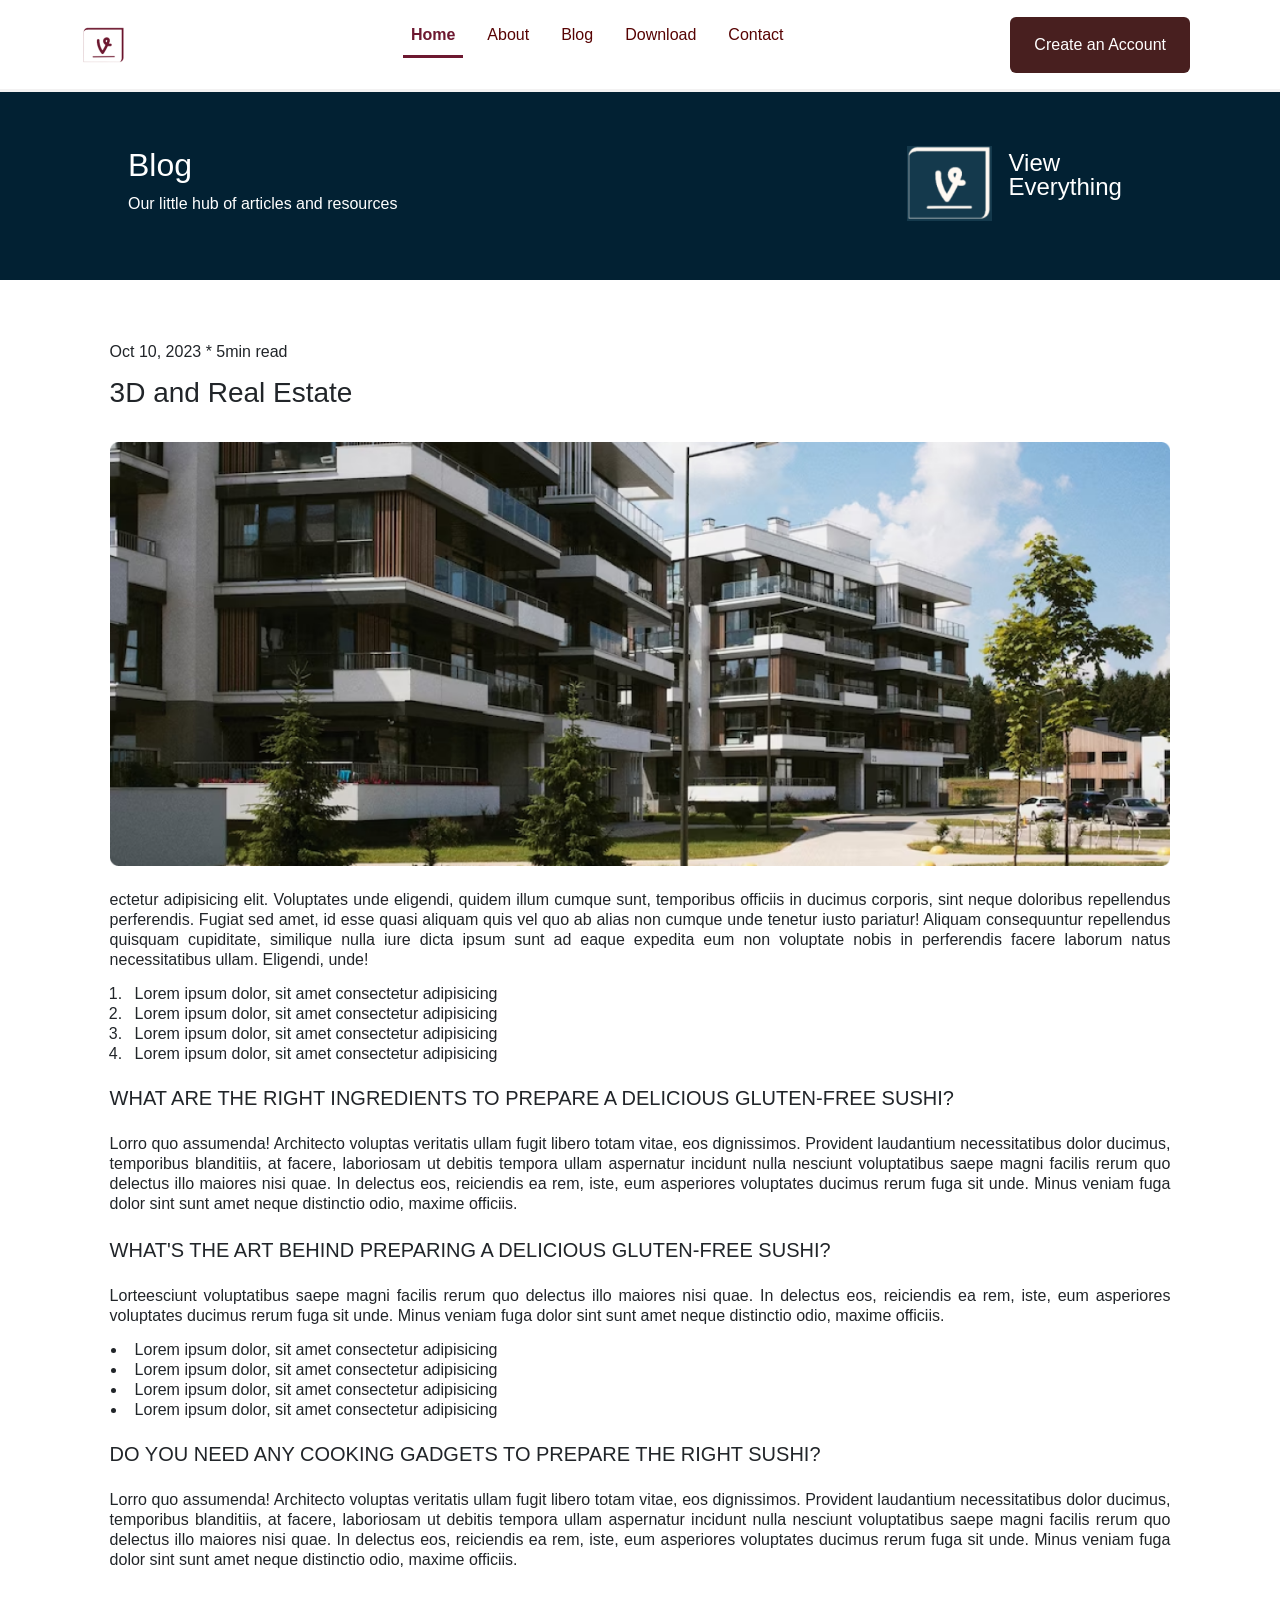
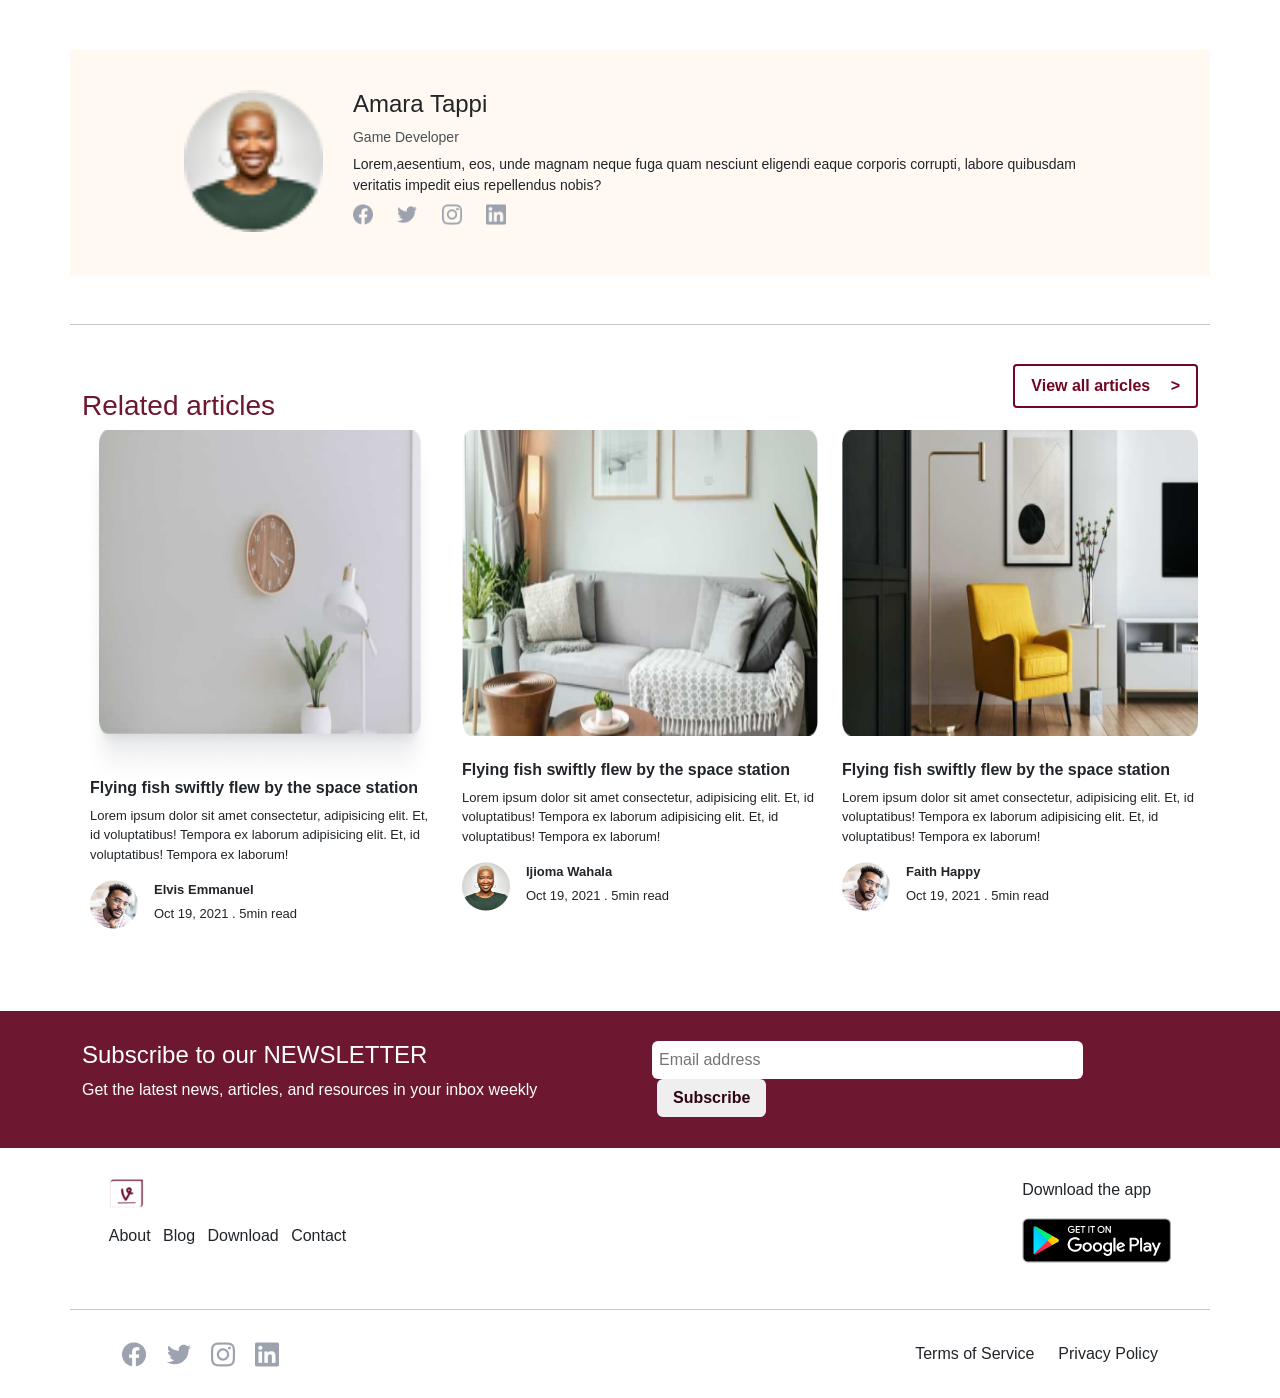
==== 3dEstate.html @ c2965a09 "first commit" ====
<!DOCTYPE html>
<html lang="en">
<head>
    <meta charset="UTF-8">
    <meta name="viewport" content="width=device-width, initial-scale=1.0">
    <link rel="stylesheet" href="bootstrap-5.3.2-dist/css/bootstrap.css">
    <link rel="stylesheet" href="style.css">
    <title>First Level Project</title>
</head>
<body class="blogBackground">

<!-- HEADER NAVBAR -->
<header class="">
        <nav class="header navbar navbar-expand-md fixed-top  text-dark ">
          <div class=" container ">
              <a class="navbar-brand"  href="index.html"  class="brandLogo"><img src="img/image 17logo.png" alt="" width="50%"></a>
              <button class="navbar-toggler" type="button" data-bs-toggle="collapse" data-bs-target="#navbarCollapse" aria-controls="navbarCollapse" aria-expanded="false" aria-label="Toggle navigation">
                <span class="navbar-toggler-icon"></span>
              </button>
              <div class="collapse navbar-collapse  mobileNav" id="navbarCollapse">
                <ul class="navbar-nav gap-3 mx-auto mb-3">
                  <li class="nav-item">
                    <a class="nav-link link active" style="color:  #6D1830;"  aria-current="page" href="index.html">Home</a>
                  </li>
                  <li class="nav-item">
                    <a class="nav-link  link" href="about.html">About</a>
                  </li>
                  <li class="nav-item">
                    <a class="nav-link  link" href="blog.html">Blog</a>
                  </li>
                  <li class="nav-item">
                    <a class="nav-link  link" href="download.html">Download</a>
                  </li>
                  <li class="nav-item">
                    <a class="nav-link  link" href="contact.html">Contact</a>
                  </li>
              
                  </ul>
                <a class="headerBtn2 py-3 px-4  rounded border-0 me-2 text-decoration-none"
                 href="createAccount.html" style="color: #ffffff;background-color: rgb(72, 31, 31);">Create an Account</a>

                <!-- <a class="headerBtn py-3 px-4  rounded border-0 text-decoration-none" href="download.html">Download now</a> -->
            </div>
                </div>
          </nav>
</header>



<!-- BLOG-->
<section class=" aboutViewSection mb-5 ">
    <div class="containerMe pt-5">
      <div class="row py-5">
         <div class="aboutViewTxtCol col-sm-12 col-md-6 col-lg-6">
          <div class="aboutViewTxt">
            <h2>Blog</h2>
            <p>Our little hub of articles and resources</p>
          </div>
         </div>
         <div class="aboutViewLogoCol col-sm-12 col-md-6 col-lg-6 mt">
          <div class="aboutViewLogo  align-items-center heroLogoImg" >
            <img src="img/image 37.png" alt="" width="35%">
            <p class="ms-3 fs-4 lh-1">View <br> Everything</p>
          </div>
         </div>
      </div>
    </div>
</section>

<!-- FEATURED ARTICLE -->
<section class=" p-3 mb-5">
 <div class="DEstatecontainer">
    <div class=" lh-1">
      <div class="imgCaption">
        <p>Oct 10, 2023 * 5min read</p>
        <h3>3D and Real Estate</h3>
      </div>
        <img src="img/Blog-Card.png" alt="" class="img-fluid my-4 blogCardPix">

        <div class="captionTxt">
            <p class="" style="line-height:20px;"> ectetur adipisicing elit. Voluptates unde eligendi, quidem illum cumque sunt, temporibus officiis in ducimus corporis, sint neque doloribus repellendus perferendis. Fugiat sed amet, id esse quasi aliquam quis vel quo ab alias non cumque unde tenetur iusto pariatur! Aliquam consequuntur repellendus quisquam cupiditate, similique nulla iure dicta ipsum sunt ad eaque expedita eum non voluptate nobis in perferendis facere laborum natus necessitatibus ullam. Eligendi, unde!</p>
              
              <ul class="list">
                  <li class="ps-2 mb-1"> Lorem ipsum dolor, sit amet consectetur adipisicing</li>
                  <li class="ps-2 mb-1"> Lorem ipsum dolor, sit amet consectetur adipisicing</li>
                  <li class="ps-2 mb-1"> Lorem ipsum dolor, sit amet consectetur adipisicing</li>
                  <li class="ps-2 mb-1"> Lorem ipsum dolor, sit amet consectetur adipisicing</li>
              </ul>

              <h5 class="mt-4 mb-4">WHAT ARE THE RIGHT INGREDIENTS TO PREPARE A DELICIOUS GLUTEN-FREE SUSHI?</h5 >
                <p style="line-height:20px;">Lorro quo  assumenda! Architecto voluptas veritatis ullam fugit libero totam vitae, eos dignissimos. Provident laudantium necessitatibus dolor ducimus, temporibus blanditiis, at facere, laboriosam ut debitis tempora ullam aspernatur incidunt nulla nesciunt voluptatibus saepe magni facilis rerum quo delectus illo maiores nisi quae. In delectus eos, reiciendis ea rem, iste, eum asperiores voluptates ducimus rerum fuga sit unde. Minus veniam fuga dolor sint sunt amet neque distinctio odio, maxime officiis.</p>
                
              <h5 class="mt-4 mb-4">WHAT'S THE ART BEHIND PREPARING A DELICIOUS GLUTEN-FREE SUSHI?</h5 >
                <p style="line-height:20px;">Lorteesciunt voluptatibus saepe magni facilis rerum quo delectus illo maiores nisi quae. In delectus eos, reiciendis ea rem, iste, eum asperiores voluptates ducimus rerum fuga sit unde. Minus veniam fuga dolor sint sunt amet neque distinctio odio, maxime officiis.</p>
                <ul class="list">
                  <li class="ps-2 mb-1"  style="list-style:disc;"> Lorem ipsum dolor, sit amet consectetur adipisicing</li>
                  <li class="ps-2 mb-1"  style="list-style:disc;"> Lorem ipsum dolor, sit amet consectetur adipisicing</li>
                  <li class="ps-2 mb-1"  style="list-style:disc;"> Lorem ipsum dolor, sit amet consectetur adipisicing</li>
                  <li class="ps-2 mb-1"  style="list-style:disc;"> Lorem ipsum dolor, sit amet consectetur adipisicing</li>
              </ul>
              <h5 class="mt-4 mb-4">DO YOU NEED ANY COOKING GADGETS TO PREPARE THE RIGHT SUSHI?</h5 >
                  <p style="line-height:20px;">Lorro quo  assumenda! Architecto voluptas veritatis ullam fugit libero totam vitae, eos dignissimos. Provident laudantium necessitatibus dolor ducimus, temporibus blanditiis, at facere, laboriosam ut debitis tempora ullam aspernatur incidunt nulla nesciunt voluptatibus saepe magni facilis rerum quo delectus illo maiores nisi quae. In delectus eos, reiciendis ea rem, iste, eum asperiores voluptates ducimus rerum fuga sit unde. Minus veniam fuga dolor sint sunt amet neque distinctio odio, maxime officiis.</p>
        </div>
    </div>
 </div>
</section>

<section class="amaraProfile container mb-5">
<div  class="amaraGroup">
  
    <img src="img/Ellipse 1 (1).png" alt="" width="20%" height="30%">
 
  <div class="amaraTxt">
    <h4>Amara Tappi</h4>
    <p class="text-dark-emphasis">Game Developer</p>
    <p style="margin-top: -10px;">Lorem,aesentium, eos, unde magnam neque fuga quam nesciunt eligendi eaque corporis corrupti, labore quibusdam veritatis impedit eius repellendus nobis?</p>
    <div class="icons">
      <img src="img/facebook.png" alt="" style="width: 20px;">
      <img src="img/twitter.png" alt="" style="width: 20px;">
      <img src="img/instagram.png" alt="" style="width: 20px;">
      <img src="img/linkedin.png" alt="" style="width: 20px;">
    </div>
  </div>
</div>
</section>

<hr class="container " >


<!-- LATEST ARTICLES -->
<section class="articleShowscase">
    <div class="container">
      <div class="articleShowscaseHeaderAndBtn">
        <div><h3 class="mt-5 " style="color: #6D1830;">Related articles</h3></div>
        <div><button class="py-2 px-3 articleBtn rounded-1"> View all articles <span class="ms-3">></span></button></div>
      </div>
       
        
        <div class="row row1 mb-5">

             <!-- FIRST COLUMN -->
            <div class="col-sm-12 col-md-4 col-lg-4 mb-4 ">
             <div class="">
                <img src="img/Image.png" alt="" width="100%" style="height:40vh;" >
                <div class="firstColTxt showcaseCol ps-2" style="margin-top: -12px;">
                <h6 class="fw-bold">Flying fish swiftly flew by the space station</h6>
                <p > Lorem ipsum dolor sit amet consectetur, adipisicing elit. Et, id voluptatibus! Tempora ex laborum adipisicing elit. Et, id voluptatibus! Tempora ex laborum!</p>
                
                 <!-- CAPTION -->
                 <div class="d-flex mt-3">
                    <div class="me-3 ">
                      <img src="img/Ellipse 1.png" alt="" class="img-fluid"> 
                    </div>
                  <div class="" > 
                    <p class="fw-bold">Elvis Emmanuel</p>
                    <p  style="margin-top: -12px;">Oct 19, 2021 . 5min read </p>
                  </div>
                </div>
            </div>
             </div>      
            </div>

            <!-- SECOND COLUMN -->
              <div class="col-sm-12 col-md-4 col-lg-4 mb-4 ">
                <div class="">
                    <img src="img/unsplash_OtXADkUh3-I.png" alt="" width="100%" style="height: 34vh;">
                
                    <div class="firstColTxt showcaseCol mt-4">
                    <h6 class="fw-bold">Flying fish swiftly flew by the space station</h6>
                    <p > Lorem ipsum dolor sit amet consectetur, adipisicing elit. Et, id voluptatibus! Tempora ex laborum adipisicing elit. Et, id voluptatibus! Tempora ex laborum!</p>
                    
                     <!-- CAPTION -->
                     <div class="d-flex mt-3">
                        <div class="me-3">
                          <img src="img/Ellipse 1 (1).png" alt="" class="img-fluid"> 
                        </div>
                      <div> 
                        <p class="fw-bold">Ijioma Wahala</p>
                        <p  style="margin-top: -12px;">Oct 19, 2021 . 5min read </p>
                      </div>
                    </div>
                </div>
               
            </div>      
            </div>

             <!-- THIRD COLUMN -->
             <div class="col-sm-12 col-md-4 col-lg-4 mb-4 ">
                <img src="img/unsplash__HqHX3LBN18.png" alt="" width="100%" style="height: 34vh;">
                
                <div class="firstColTxt showcaseCol  mt-4">
                <h6 class="fw-bold">Flying fish swiftly flew by the space station</h6>
                <p > Lorem ipsum dolor sit amet consectetur, adipisicing elit. Et, id voluptatibus! Tempora ex laborum adipisicing elit. Et, id voluptatibus! Tempora ex laborum!</p>
                
                 <!-- CAPTION -->
                 <div class="d-flex mt-3">
                    <div class="me-3">
                      <img src="img/Ellipse 1.png" alt="" class="img-fluid"> 
                    </div>
                  <div> 
                    <p class="fw-bold">Faith Happy</p>
                    <p  style="margin-top: -12px;">Oct 19, 2021 . 5min read </p>
                  </div>
                </div>
            </div>      
            </div>

        </div>        
    </div>
</section>

<!-- NEWSLETTER -->
<section class="newsLetter">
    <div class="container">
      <div class="row justify-content-between align-items-center newsLetterRow">
        <div class=" col-sm-12 col-md-6 col-lg-6">
          <h4>Subscribe to our NEWSLETTER</h4>
          <p>Get the latest news, articles, and resources in your
            inbox weekly
          </p>
        </div>
    
        <div class=" col-sm-12 col-md-6 col-lg-6 aliit">
           <div class="inputForm ">
            <input type="text" name="" placeholder="Email address" id="" class="rounded border-0 ">
            <button class="newsLetterBtn px-3 rounded border-0">Subscribe</button>
           </div>
      </div>
      </div>
  
    </div>
  </section>
  <!-- LINKS AND GOOGLE APP -->
  <div class="linksAndGoogleApp">
      <div class="linkGroup">
        <img src="img/image 17logo.png" alt="" width="15%">
        <div class=" mt-3">
          <a href="about.html" class="text-decoration-none text-dark">About</a>
          <a href="blog.html" class="mx-2 text-decoration-none text-dark">Blog</a>
          <a href="download.html"class="text-decoration-none text-dark">Download</a>
          <a href="contact.html" class="ms-2 text-decoration-none text-dark">Contact</a>
        </div>
      </div>
  
      <div class="linksGroupGoogleApp">
          <p>Download the app</p>
          <img src="img/Frame 10.png" alt="">
      </div>
  
  </div>
  
  <hr class="container">
  
  <!-- FOOTER SECTION -->
  <footer class="p-3 ">
     <div class="footer footerGroup">
      <div class="footerImg">
        <img src="img/facebook.png" alt="">
        <img src="img/twitter.png" alt="" class="mx-3">
        <img src="img/instagram.png" alt="">
        <img src="img/linkedin.png" alt="" class="ms-3">
       </div>
  
     
        <div class="footerTxt d-flex gap-4 ">
          <p>Terms of Service</p>
          <p>Privacy Policy</p>
        </div>
      </div>
  </footer>
  <script src="bootstrap-5.3.2-dist/js/bootstrap.bundle.js"></script>
  </body>
  </html>
---- style.css ----
/* BODY */
body{
  margin: 0;
  padding: 0;
  background: #FFF9F2;
  min-height: 100vh;
  overflow-x: hidden;
  font-family: 'Segoe UI', Tahoma, Geneva, Verdana, sans-serif;
}


/* HEADER */
.header{
   background: rgb(255, 255, 255);
   border-bottom: 3px solid rgb(243, 242, 242);      
   
   
}
.navbar{
    padding: 15px 20px;
}
.link{
    color: rgb(87, 3, 3);
    font-weight: 400;
    transition: .2s ease;

}
.mobileNav .nav-link:hover{
    color: #6D1830;
   border-bottom: 3px solid  #6D1830;
 
   
}
.navbar .active{
    font-weight: bold;
    border-bottom: 3px solid  #6D1830;
    width:100%; 
    color: #6D1830;
}
.headerBtn{
    background: #6D1830;
    color: white;
    font-size: 12px;
    transition: .5s ease;
}
.headerBtn:hover{
    background: #300511;
}


/* HERO SECTION */
.hero{
    margin-top: 150px;
    
}
.heroTxt{
    margin-top: 60px;
    transition: 3s ease;
}
.herobtn{
    display: flex;
}
.heroDownloadBtn{
    background: #6D1830;
    color: white;
    font-size: 13px;
    padding: 15px 20px;
    transition: .5s ease;
}
.heroDownloadBtn:hover{
    background: #29020d;
}
.partnersLogo{
    background: #FFFFFF;
}
.partnersLogo img{
    border-bottom: 1px solid rgb(236, 236, 236);
}


/* EXPERIENCE THE POWER OF 3D */
.phonepixTxt{
    margin-top: 100px;
    transition: 3s ease;
    
}
.phonepixTxtP p{
    font-size: 12px;
}

/* INTRODUCTION TO NERF */
.introToNerf{
    margin-top: 200px;
    background: rgb(2, 33, 51);
    height:300px;
    padding: 35px 20px 20px 20px;
    transition: 2s ease;
}

.introToNerf img{
    margin-top: -170px;
}
.extendedPhone{
    width: 80%;
    margin: 0 auto;
}
.introToNerfBtn,.redefineSpacefBtn{
    background: #fff;
    transition: .5s ease;
}
.introToNerfBtn:hover{
    background: #d4bbc6;
    cursor: pointer;
}
.crossPhoneMobile{
    display: none;
}

/* HORIZONTAL RULE  */
.horizontalRule{
    margin-top: 180px;
}

/* BEST FEATURE */
.bestFeature .list{
    margin-top: 30px;
}
.bestFeature .list p{
    margin-top: -10px;
}
.bestFeatureContain{
    padding-right: 20px;
    padding-bottom: 10px;
    border-radius: 10px;
    border-top: 3px solid #6D1830;
    border-right: 3px solid #6D1830;
}

/* INTERACTIVE AND  SEAMLESS INTEGRATION */
.interSeamless{
    width: 93%;
    margin: 0 auto;
}
.interactive,.seamlessIntegration,.topNotch{
    background: white;
    border-radius: 10px;
    border-top: 3px solid #6D1830;
    border-right: 3px solid #6D1830;
}

/* TOP NOTCH SECTION */
.topNotchTxt{
    margin-top:  30px;
}

/* REDEFINE */
.redefine{
    background:#143548 ;
    color: white;  
}
.redefine button:hover{
    background: #d4bbc6;
    cursor: pointer;
}
.redefineTxt{
    padding: 20px;
    margin-top: 120px;
    margin-right: 100px;
}

/* EASY AND SIMPLE */
.easyAndSimple{
    margin-top:100px;
}

/* NEWSLETTER SECTION */
.newsLetter{
    background:#6D1830;
    color: white;
    padding: 30px;
}

.inputForm  input{
    width:79%;
    padding: 7px;
    outline: none;
}
.inputForm button{
    padding: 7px;
    color: #300511;
    font-weight: bold;
    margin-left: 5px;
}
.linksAndGoogleApp{
    padding: 30px 0;
    width: 83%;
    margin: 0 auto;
    display: flex;
    justify-content: space-between;
}

/* FOOTER SECTION */
.footer{
    width: 83%;
    margin: 0 auto;
    display: flex;
    justify-content: space-between;
    bottom: 0;
}



/* CREATE ACCOUNT PAGE */
body.account-page {
    background: linear-gradient(135deg, #fff9f2 0%, #f8e8db 100%);
    min-height: 100vh;
    display: flex;
    align-items: center;
    justify-content: center;
    padding: 40px 20px;
    overflow-x: hidden;
    position: relative;
}

.account-shell {
    width: 100%;
    max-width: 1100px;
    padding: 0 12px;
}

.account-card {
    background: rgba(255, 255, 255, 0.98);
    border-radius: 30px;
    box-shadow: 0 28px 90px rgba(109, 24, 48, 0.18);
    overflow: hidden;
    display: grid;
    grid-template-columns: 1.05fr 0.95fr;
    position: relative;
    animation: floatIn 0.9s ease backwards;
}

.account-card::before {
    content: "";
    position: absolute;
    inset: 0;
    background: radial-gradient(circle at top left, rgba(255, 255, 255, 0.42), transparent 28%),
                radial-gradient(circle at bottom right, rgba(255, 229, 211, 0.5), transparent 24%);
    pointer-events: none;
}

.account-shape {
    position: absolute;
    border-radius: 50%;
    filter: blur(30px);
    opacity: 0.68;
    pointer-events: none;
}

.account-shape--top {
    width: 180px;
    height: 180px;
    top: -50px;
    right: -60px;
    background: rgba(255, 181, 144, 0.32);
    animation: driftRight 12s ease-in-out infinite;
}

.account-shape--bottom {
    width: 220px;
    height: 220px;
    bottom: -70px;
    left: -70px;
    background: rgba(109, 24, 48, 0.18);
    animation: driftLeft 14s ease-in-out infinite;
}

.account-intro {
    background: linear-gradient(135deg, #6D1830 0%, #9a2d48 100%);
    color: #ffffff;
    padding: 48px;
    display: flex;
    flex-direction: column;
    justify-content: center;
}

.eyebrow {
    display: inline-block;
    width: fit-content;
    background: rgba(255,255,255,0.16);
    padding: 7px 12px;
    border-radius: 999px;
    font-size: 12px;
    letter-spacing: 0.12em;
    text-transform: uppercase;
    margin-bottom: 16px;
}

.account-intro h1 {
    font-size: clamp(1.8rem, 2.3vw, 2.6rem);
    font-weight: 700;
    line-height: 1.2;
    margin-bottom: 16px;
}

.account-intro p {
    font-size: 1rem;
    line-height: 1.7;
    color: rgba(255,255,255,0.9);
}

.account-benefits {
    margin-top: 22px;
    display: grid;
    gap: 10px;
}

.benefit-item {
    background: rgba(255,255,255,0.14);
    padding: 10px 14px;
    border-radius: 10px;
    font-size: 0.95rem;
}

.account-form-panel {
    padding: 42px;
    background: #fff;
    position: relative;
    z-index: 1;
    animation: slideInRight 0.9s ease backwards;
}

.social-buttons {
    display: grid;
    gap: 12px;
}

.social-btn {
    border: 1px solid #e8d8dc;
    background: #fff;
    color: #3f2530;
    border-radius: 999px;
    padding: 12px 16px;
    font-weight: 600;
    transition: 0.3s ease;
    display: flex;
    align-items: center;
    justify-content: center;
    gap: 10px;
}

.social-icon {
    display: inline-flex;
    align-items: center;
    justify-content: center;
    width: 24px;
    height: 24px;
    border-radius: 50%;
    background: #f5ecef;
    font-size: 0.9rem;
    font-weight: 700;
}

.social-btn:hover {
    transform: translateY(-2px);
    box-shadow: 0 8px 18px rgba(109, 24, 48, 0.12);
}

.google-btn:hover {
    border-color: #db4437;
    color: #db4437;
}

.github-btn:hover {
    border-color: #333333;
    color: #333333;
}

.divider {
    display: flex;
    align-items: center;
    margin: 20px 0 14px;
    color: #8b6f78;
    font-size: 0.9rem;
}

.divider::before,
.divider::after {
    content: "";
    flex: 1;
    border-bottom: 1px solid #efe2e6;
}

.divider::before {
    margin-right: 12px;
}

.divider::after {
    margin-left: 12px;
}

.signup-form .form-label {
    font-weight: 600;
    color: #4f2c37;
}

.signup-form .form-control {
    border: 1px solid #ead8de;
    border-radius: 12px;
    padding: 10px 12px;
}

.signup-form .form-control:focus {
    border-color: #6D1830;
    box-shadow: 0 0 0 0.2rem rgba(109, 24, 48, 0.12);
}

.account-submit-btn {
    background: #6D1830;
    color: #fff;
    border-radius: 999px;
    padding: 12px 16px;
    width: 100%;
    font-weight: 600;
    transition: 0.3s ease;
}

.account-submit-btn:hover {
    background: #4e101f;
    color: #fff;
}

.signin-link {
    text-align: center;
    color: #7b5f67;
}

.signin-link a {
    color: #6D1830;
    font-weight: 700;
    text-decoration: none;
}

.account-intro {
    animation: slideInLeft 0.9s ease backwards;
}

.benefit-item {
    background: rgba(255,255,255,0.14);
    padding: 10px 14px;
    border-radius: 10px;
    font-size: 0.95rem;
    animation: pulseGlow 6s ease-in-out infinite;
}

.social-btn {
    transition: transform 0.25s ease, box-shadow 0.25s ease, border-color 0.25s ease, color 0.25s ease;
}

.social-btn:hover {
    transform: translateY(-2px) scale(1.01);
}

.account-submit-btn {
    background: linear-gradient(135deg, #6D1830 0%, #8B2D46 100%);
    box-shadow: 0 14px 30px rgba(109, 24, 48, 0.18);
}

.account-submit-btn:hover {
    transform: translateY(-1px);
}

@media (max-width: 991px) {
    .account-card {
        grid-template-columns: 1fr;
    }

    .account-intro,
    .account-form-panel {
        padding: 36px 28px;
    }

    .account-intro {
        border-bottom-left-radius: 0;
        border-bottom-right-radius: 0;
    }

    .account-form-panel {
        border-top-left-radius: 0;
        border-top-right-radius: 0;
    }

    .account-shape--top {
        width: 140px;
        height: 140px;
        top: -40px;
        right: -30px;
    }

    .account-shape--bottom {
        width: 180px;
        height: 180px;
        bottom: -40px;
        left: -40px;
    }
}

@media (max-width: 767px) {
    .account-shell {
        padding: 0 10px;
    }

    .account-card {
        border-radius: 28px;
    }

    .account-intro {
        padding: 30px 22px 24px;
        text-align: center;
    }

    .account-intro h1 {
        font-size: 2rem;
    }

    .account-intro p,
    .benefit-item {
        font-size: 0.95rem;
    }

    .account-benefits {
        gap: 8px;
    }

    .social-buttons {
        gap: 14px;
    }

    .social-btn {
        padding: 14px 16px;
        font-size: 0.95rem;
    }

    .divider {
        font-size: 0.85rem;
    }

    .signup-form .form-control {
        font-size: 0.95rem;
    }

    .account-submit-btn {
        padding: 14px 18px;
        font-size: 1rem;
    }

    .signin-link {
        font-size: 0.95rem;
    }

    .form-check-label {
        font-size: 0.95rem;
    }
}

@keyframes floatIn {
    from { opacity: 0; transform: translateY(30px) scale(0.98); }
    to { opacity: 1; transform: translateY(0) scale(1); }
}

@keyframes slideInLeft {
    from { opacity: 0; transform: translateX(-30px); }
    to { opacity: 1; transform: translateX(0); }
}

@keyframes slideInRight {
    from { opacity: 0; transform: translateX(30px); }
    to { opacity: 1; transform: translateX(0); }
}

@keyframes pulseGlow {
    0%, 100% { box-shadow: inset 0 0 0 0 rgba(255,255,255,0); }
    50% { box-shadow: inset 0 0 15px rgba(255,255,255,0.16); }
}

@keyframes driftRight {
    0%, 100% { transform: translateX(0) translateY(0); }
    50% { transform: translateX(26px) translateY(14px); }
}

@keyframes driftLeft {
    0%, 100% { transform: translateX(0) translateY(0); }
    50% { transform: translateX(-24px) translateY(-18px); }
}

/*MEDIA QUERY  */

/* ///////////  MEDIA QUERY FOR HOME PAGE   //////////////// */
@media (min-width:979px){
    .bestFeatureTxt{
        width: 60%;
    }
    .bestFeature .img-thumbnail {
        width: 50% ;
    }
    .topNotchTxt{
        margin-top: 100px;
    }
    .topNotchTxt p{
        width: 60%;
    }
    
}

@media (max-width:979px){
    .hero{
        margin-top: 100px;
    }
    .heroTxt{
        margin-top: -10px;
    }
    .heroImg{
        margin-top: 30px;
    }
    .phonepixTxt{
        margin-top: 0px;
    }
    .bestFeature .img-thumbnail {
        width: 50% ;
    }
    .redefineTxt{
        padding: 20px;
        margin-top: 80px;
        margin-right: 100px;
    }
    .inputForm button{
        margin-top:10px;
    }
   }

@media(max-width:990px){
    
    .introToNerf img{
        margin-top: -85px;
    }
    .extendedPhoneTxt{
        margin-top: -40px;
    }
}

@media(max-width:767px){

    .header{
        background: rgb(255, 255, 255);
        border-bottom: 3px solid rgb(243, 242, 242);      
     }
     .mobileNav .nav-link:hover{
             width: 17%; 
    }
    .navbar .active{
        font-weight: bold;
        color: #6D1830;
        border-bottom: 3px solid  #6D1830;
        width:17%; 
    }
     .heroTxt{
       padding-top: 50px;
     }
    .introToNerf{
        margin-top: 60px;
        height: 740px;
        padding: 0;
        overflow-y: hidden;
    } 
    .introToNerf img{
        margin-top: 50px;
    }
    .extendedPhoneTxt{
        margin-top:20px;
    }
 
    /* .crossPhoneMobile{
        background: url(img/Yesphone5.png);
        background-size: cover;
        margin-top: 121px;
        height: 70vh;
        display: block;
        background-repeat: no-repeat;
    } */
    .seamlessIntegration{
        margin-top: 30px;
    }
    .redefineTxt{
        padding: 20px;
        width: 60%;
        margin-top: 100px;
        margin-left: auto;
        margin-right: auto;
        text-align: center;
        margin-bottom: 60px;
   
    }
    .easyTxt{
        margin-top: 40px;
    }
    .navbar{
       padding-bottom: 30px;
        }
    .headerBtn{
       display: none;
    }
    .brandLogo{
        display: none;
    }
 
 
}

@media (max-width:765px){
    .hero{
        margin-top: 30px;
    }
    .heroTxt{
        margin-top: 60px;
    }
    .herobtn{
        display: block;
    }
    .extendedPhoneTxt{
        margin-top:50px;
    }
    /* .crossPhoneMobile{
        background-size: cover;
        margin-top: 100px;
        height: 68vh;
        display: block;
        background-repeat: no-repeat;
    } */
     .redefineTxt{
        padding: 20px;
        width: 50%;
        margin-top: 70px;
        margin-left: auto;
        margin-right: auto;
        text-align: center;
        margin-bottom: 50px;
    } 
 }

@media(max-width:575px) {
    .heroTxt{
        text-align: center;
    }
    .bestFeature .img-thumbnail {
        width: 50% ;
    }
    .extendedPhoneTxt{
        margin-top:50px;
    }
    .horizontalRule{
        display: none; 
    }
    .redefineTxt{
        padding: 20px;
        width: 60%;
        margin-top: 100px;
        margin-left: auto;
        margin-right: auto;
        text-align: center;
    }
    .inputForm button{
        margin-left: 0px;
    }
    .footer{
        display: block;
        height: 200px;
    }
    .footer p{
        font-size: 14px;
    }
    .footerGroup{
        margin-top: 50px;
    }
    .footerTxt{
        margin-top: 30px;
    }
    .linksAndGoogleApp{
        display: block;
    }
    .linksGroupGoogleApp{
        margin-top: 30px;
    }
      .amaraTxt{
        margin-left: 0px;
      }
      .crossPhoneAll{
        margin-top: 100px;
    }
   }

@media(width:375px) {
    /* .crossPhoneMobile{
        background: url(img/Yesphone5.png);
        background-size: cover;
        margin-top: 100px;
        height: 46.5vh;
        display: block;
        background-repeat: no-repeat;
        overflow-y: hidden;
    } */
    .topNotch{
        margin-top: -40px;
    }
    .redefineTxt{
        padding: 20px;
        width: 80%;
        margin-top: 100px;
        margin-left: auto;
        margin-right: auto;
        text-align: center;
        margin-bottom: 60px;
    }
 
  
}









/* //////////////////////////////////////////////////  DASHBOARD PAGE   ////////////////////////////////////////////////// */
.dashboard-page {
    min-height: 100vh;
    background: radial-gradient(circle at top left, rgba(255, 217, 188, 0.16), transparent 28%),
                radial-gradient(circle at bottom right, rgba(109, 24, 48, 0.12), transparent 28%),
                linear-gradient(180deg, #fdf4ee 0%, #f8e1d4 100%);
    overflow-x: hidden;
    padding: 30px 24px;
    position: relative;
}

@media (max-width: 1100px) {
    .dashboard-hero {
        grid-template-columns: 1fr;
        text-align: center;
    }

    .dashboard-nav {
        flex-wrap: wrap;
        justify-content: space-between;
    }

    .nav-toggle {
        display: inline-flex;
    }

    .dashboard-nav:not(.nav-open) .nav-links {
        display: none;
    }

    .nav-links {
        width: 100%;
        display: flex;
        flex-direction: column;
        align-items: center;
        justify-content: center;
        gap: 12px;
        margin: 12px 0;
        padding: 14px 16px;
        background: rgba(255,255,255,0.96);
        border-radius: 22px;
        box-shadow: 0 18px 36px rgba(109,24,48,0.08);
    }

    .nav-actions {
        width: 100%;
        justify-content: center;
        gap: 12px;
    }

    .nav-links a {
        width: 100%;
        text-align: center;
        padding: 12px 0;
        border-radius: 14px;
    }

    .gallery-grid {
        grid-template-columns: 1fr;
    }

    .dashboard-hero__profile {
        justify-items: center;
    }

    .dashboard-grid {
        grid-template-columns: 1fr;
    }

    .stat-card,
    .preview-card,
    .activity-card,
    .favorites-card {
        grid-column: span 12;
    }
}

.nav-actions {
    display: flex;
    align-items: center;
    gap: 16px;
}

.icon-btn {
    width: 42px;
    height: 42px;
    border-radius: 14px;
    border: 1px solid rgba(109,24,48,0.12);
    background: rgba(255,255,255,0.9);
    color: #6d1830;
    font-size: 1rem;
    display: grid;
    place-items: center;
    cursor: pointer;
    transition: transform 0.2s ease, box-shadow 0.2s ease;
}

.icon-btn:hover {
    transform: translateY(-2px);
    box-shadow: 0 14px 24px rgba(109,24,48,0.12);
}

.nav-profile {
    display: flex;
    gap: 12px;
    align-items: center;
    padding: 10px 14px;
    border-radius: 18px;
    background: rgba(255,255,255,0.92);
    border: 1px solid rgba(109,24,48,0.1);
}

.nav-profile img {
    width: 44px;
    height: 44px;
    border-radius: 16px;
    object-fit: cover;
}

.nav-profile span {
    display: block;
    font-size: 0.8rem;
    color: #8d5d69;
}

.nav-profile strong {
    display: block;
    font-size: 0.95rem;
    color: #5d3b44;
}

.dashboard-shell {
    max-width: 1320px;
    margin: 0 auto;
    display: grid;
    gap: 24px;
    position: relative;
    z-index: 1;
}

.dashboard-hero {
    display: grid;
    grid-template-columns: 1.5fr 0.9fr;
    gap: 24px;
    align-items: center;
    padding: 36px;
    border-radius: 32px;
    background: rgba(255, 255, 255, 0.82);
    box-shadow: 0 32px 90px rgba(109, 24, 48, 0.1);
    position: relative;
    overflow: hidden;
    backdrop-filter: blur(12px);
    animation: dashboardFadeIn 0.9s ease backwards;
}

.dashboard-hero__pulse {
    position: absolute;
    width: 340px;
    height: 340px;
    background: rgba(255, 209, 189, 0.2);
    border-radius: 50%;
    top: -140px;
    right: -180px;
    filter: blur(40px);
    animation: pulseHalo 10s ease-in-out infinite;
}

.dashboard-hero__info {
    position: relative;
    z-index: 1;
}

.dashboard-hero__profile {
    position: relative;
    z-index: 1;
    display: grid;
    gap: 18px;
    justify-items: end;
}

.profile-badge {
    padding: 12px 18px;
    border-radius: 999px;
    background: rgba(255, 255, 255, 0.85);
    color: #6D1830;
    font-weight: 700;
    letter-spacing: 0.08em;
    text-transform: uppercase;
    box-shadow: inset 0 0 0 1px rgba(255, 255, 255, 0.55);
}

.profile-chip {
    display: flex;
    gap: 16px;
    align-items: center;
    padding: 22px 24px;
    border-radius: 28px;
    background: linear-gradient(135deg, #fff3ec, #f9e3d8);
    box-shadow: 0 18px 38px rgba(109, 24, 48, 0.1);
    animation: floatCard 8s ease-in-out infinite;
}

.profile-chip .avatar {
    width: 58px;
    height: 58px;
    display: grid;
    place-items: center;
    border-radius: 18px;
    background: #6d1830;
    color: #fff;
    font-size: 1.5rem;
}

.dashboard-hero .eyebrow {
    display: inline-flex;
    margin-bottom: 14px;
    color: #6D1830;
    text-transform: uppercase;
    letter-spacing: 0.18em;
    font-size: 0.8rem;
}

.dashboard-hero h1 {
    font-size: clamp(2.6rem, 3.5vw, 4rem);
    line-height: 1.05;
    margin-bottom: 16px;
}

.dashboard-hero p {
    max-width: 620px;
    font-size: 1rem;
    color: #5e3c45;
}

.dashboard-grid {
    display: grid;
    grid-template-columns: repeat(12, minmax(0, 1fr));
    gap: 24px;
}

.dashboard-card {
    background: rgba(255,255,255,0.9);
    border-radius: 28px;
    padding: 28px;
    box-shadow: 0 20px 50px rgba(109, 24, 48, 0.08);
    backdrop-filter: blur(8px);
    position: relative;
    overflow: hidden;
}

.dashboard-card::before {
    content: '';
    position: absolute;
    inset: 0;
    background: linear-gradient(135deg, rgba(255,255,255,0.12), transparent 32%);
    pointer-events: none;
}

.card-topline {
    display: inline-flex;
    margin-bottom: 16px;
    color: #a45d68;
    font-weight: 700;
    text-transform: uppercase;
    letter-spacing: 0.12em;
    font-size: 0.75rem;
}

.stat-card {
    grid-column: span 7;
}

.preview-card {
    grid-column: span 5;
}

.activity-card {
    grid-column: span 5;
}

.favorites-card {
    grid-column: span 7;
}

.stat-card__header,
.card-topline {
    position: relative;
    z-index: 1;
}

.status-dot {
    width: 12px;
    height: 12px;
    border-radius: 50%;
    background: #6D1830;
    box-shadow: 0 0 0 0 rgba(109, 24, 48, 0.2);
    animation: pulseDot 2s infinite ease-in-out;
    margin-left: 10px;
}

.stat-grid {
    display: grid;
    grid-template-columns: repeat(4, minmax(0, 1fr));
    gap: 16px;
    margin-top: 20px;
}

.stat-item {
    padding: 22px;
    border-radius: 24px;
    background: linear-gradient(180deg, #fff 0%, #ffece7 100%);
    border: 1px solid rgba(255,255,255,0.7);
    text-align: left;
    position: relative;
    overflow: hidden;
    min-height: 120px;
}

.stat-item strong {
    display: block;
    font-size: 2rem;
    margin-bottom: 8px;
    color: #6D1830;
}

.stat-item span {
    color: #7f5b66;
}

.preview-card h2 {
    font-size: 1.9rem;
    margin: 0 0 12px;
    position: relative;
    z-index: 1;
}

.preview-card p {
    color: #6d4b55;
    margin-bottom: 18px;
    line-height: 1.7;
}

.property-flags {
    display: flex;
    flex-wrap: wrap;
    gap: 10px;
    margin-bottom: 24px;
    position: relative;
    z-index: 1;
}

.property-flags span {
    background: rgba(109, 24, 48, 0.08);
    color: #6d1830;
    padding: 10px 14px;
    border-radius: 999px;
    font-size: 0.9rem;
}

.preview-actions {
    display: flex;
    flex-wrap: wrap;
    gap: 14px;
}

.btn-glow,
.btn-outline-glow {
    min-width: 140px;
    border-radius: 999px;
    padding: 14px 22px;
    font-weight: 700;
    transition: transform 0.25s ease, box-shadow 0.25s ease, background 0.25s ease;
}

.btn-glow {
    border: none;
    color: #fff;
    background: linear-gradient(135deg, #6d1830 0%, #c03b62 100%);
    box-shadow: 0 18px 38px rgba(109, 24, 48, 0.25);
}

.btn-outline-glow {
    background: rgba(255,255,255,0.7);
    border: 1px solid rgba(109, 24, 48, 0.18);
    color: #6d1830;
}

.btn-glow:hover,
.btn-outline-glow:hover {
    transform: translateY(-2px);
}

.activity-list {
    list-style: none;
    padding: 0;
    margin: 0;
    display: grid;
    gap: 16px;
}

.activity-item,
.activity-list li {
    position: relative;
    padding-left: 24px;
    color: #5a3e49;
    line-height: 1.7;
}

.activity-bullet {
    position: absolute;
    left: 0;
    top: 10px;
    width: 12px;
    height: 12px;
    border-radius: 50%;
    background: #6D1830;
    box-shadow: 0 0 0 4px rgba(109,24,48,0.08);
}

.favorite-grid {
    display: grid;
    grid-template-columns: repeat(3, minmax(0, 1fr));
    gap: 16px;
}

.favorite-item {
    background: rgba(255, 255, 255, 0.82);
    border-radius: 22px;
    padding: 20px;
    display: grid;
    gap: 10px;
    transition: transform 0.25s ease, box-shadow 0.25s ease;
}

.favorite-item:hover {
    transform: translateY(-4px);
    box-shadow: 0 24px 50px rgba(109, 24, 48, 0.12);
}

.favorite-tag {
    display: inline-flex;
    padding: 8px 12px;
    border-radius: 999px;
    background: rgba(237, 216, 208, 0.75);
    color: #8d3f4d;
    font-weight: 700;
    font-size: 0.8rem;
}

.favorite-item strong {
    font-size: 1.1rem;
    color: #4e2d35;
}

.favorite-item small {
    color: #81606a;
}

.dashboard-waveboard {
    overflow: hidden;
}

.wave-card {
    padding: 36px;
    border-radius: 30px;
    background: linear-gradient(135deg, rgba(255, 215, 203, 0.82), rgba(255,255,255,0.86));
    border: 1px solid rgba(255,255,255,0.9);
    box-shadow: 0 26px 70px rgba(109, 24, 48, 0.12);
    position: relative;
}

.wave-card::before {
    content: '';
    position: absolute;
    inset: 0;
    background: radial-gradient(circle at 10% 20%, rgba(255,255,255,0.55), transparent 28%);
    pointer-events: none;
}

.wave-card h3 {
    margin-bottom: 12px;
    color: #6D1830;
}

.wave-card p {
    margin-bottom: 22px;
    color: #6f4d55;
    max-width: 660px;
}

.btn-large {
    padding: 16px 26px;
    box-shadow: 0 16px 34px rgba(109, 24, 48, 0.18);
}

.property-gallery {
    padding: 0 0 16px;
}

.gallery-head {
    margin-bottom: 20px;
}

.gallery-head .eyebrow {
    color: #6D1830;
    margin-bottom: 8px;
}

.gallery-head h2 {
    font-size: clamp(2rem, 2.8vw, 2.4rem);
    color: #4a2f3c;
    margin: 0;
}

.gallery-grid {
    display: grid;
    grid-template-columns: repeat(3, minmax(0, 1fr));
    gap: 20px;
}

.property-card {
    border-radius: 28px;
    overflow: hidden;
    background: rgba(255,255,255,0.95);
    box-shadow: 0 24px 54px rgba(109, 24, 48, 0.10);
    transform: translateY(0);
    transition: transform 0.3s ease, box-shadow 0.3s ease;
}

.property-card:hover {
    transform: translateY(-8px);
    box-shadow: 0 32px 74px rgba(109, 24, 48, 0.16);
}

.property-image {
    position: relative;
    overflow: hidden;
    min-height: 220px;
}

.property-image img {
    width: 100%;
    height: 100%;
    object-fit: cover;
    display: block;
    transition: transform 0.5s ease;
}

.property-card:hover .property-image img {
    transform: scale(1.05);
}

.property-body {
    padding: 22px;
    display: grid;
    gap: 12px;
}

.property-label {
    color: #8d3f4d;
    font-weight: 700;
    text-transform: uppercase;
    letter-spacing: 0.12em;
    font-size: 0.75rem;
}

.property-body h3 {
    margin: 0;
    font-size: 1.3rem;
    color: #4e2d35;
}

.property-body p {
    margin: 0;
    color: #78555f;
}

.property-meta {
    display: flex;
    align-items: center;
    justify-content: space-between;
    gap: 12px;
    flex-wrap: wrap;
}

.property-meta span {
    font-weight: 700;
    color: #6d1830;
}

.property-btn {
    border-radius: 999px;
    border: none;
    background: linear-gradient(135deg, #6d1830 0%, #c03b62 100%);
    color: white;
    padding: 10px 18px;
    font-weight: 700;
    cursor: pointer;
}

.property-btn:hover {
    transform: translateY(-1px);
}

.dashboard-viewport {
    position: absolute;
    inset: 0;
    pointer-events: none;
    background: radial-gradient(circle at center, rgba(255,255,255,0.08), transparent 28%),
                radial-gradient(circle at 80% 20%, rgba(255, 222, 208, 0.14), transparent 14%);
    z-index: 0;
}

@keyframes dashboardFadeIn {
    from { opacity: 0; transform: translateY(18px); }
    to { opacity: 1; transform: translateY(0); }
}

@keyframes pulseHalo {
    0%, 100% { transform: scale(1); opacity: 0.44; }
    50% { transform: scale(1.08); opacity: 0.55; }
}

@keyframes floatCard {
    0%, 100% { transform: translateY(0); }
    50% { transform: translateY(-8px); }
}

@keyframes pulseDot {
    0%, 100% { transform: scale(1); opacity: 1; }
    50% { transform: scale(1.25); opacity: 0.7; }
}

@media (max-width: 1100px) {
    .dashboard-hero {
        grid-template-columns: 1fr;
        text-align: center;
    }

    .dashboard-nav {
        flex-wrap: wrap;
        justify-content: space-between;
    }

    .nav-toggle {
        display: inline-flex;
    }

    .dashboard-nav:not(.nav-open) .nav-links {
        opacity: 0;
        visibility: hidden;
        transform: translateY(-14px);
        pointer-events: none;
    }

    .dashboard-nav.nav-open .nav-links {
        opacity: 1;
        visibility: visible;
        transform: translateY(0);
        pointer-events: auto;
    }

    .nav-links {
        width: 100%;
        display: flex;
        flex-direction: column;
        align-items: center;
        justify-content: center;
        gap: 10px;
        margin: 16px 0;
        padding: 14px 18px;
        background: rgba(255,255,255,0.95);
        border-radius: 22px;
        box-shadow: 0 18px 42px rgba(109,24,48,0.1);
        transition: opacity 0.28s ease, transform 0.28s ease, visibility 0.28s ease;
    }

    .nav-actions {
        width: 100%;
        justify-content: center;
        gap: 12px;
    }

    .nav-links a {
        width: 100%;
        max-width: 260px;
        text-align: center;
        padding: 12px 0;
        border-radius: 14px;
    }

    .gallery-grid {
        grid-template-columns: 1fr;
    }

    .dashboard-hero__profile {
        justify-items: center;
    }

    .dashboard-grid {
        grid-template-columns: 1fr;
    }

    .stat-card,
    .preview-card,
    .activity-card,
    .favorites-card {
        grid-column: span 12;
    }
}

@media (max-width: 767px) {
    .dashboard-page {
        padding: 18px 14px 28px;
    }

    .dashboard-nav {
        padding: 16px 18px;
        justify-content: center;
        align-items: center;
    }

    .nav-brand {
        width: 100%;
        justify-content: center;
    }

    .nav-links {
        width: 100%;
        flex-wrap: wrap;
        justify-content: center;
        gap: 12px;
        margin: 14px 0 8px;
    }

    .nav-actions {
        width: 100%;
        justify-content: center;
        gap: 10px;
    }

    .icon-btn {
        width: 40px;
        height: 40px;
    }

    .dashboard-hero {
        padding: 22px;
        gap: 16px;
    }

    .dashboard-hero h1 {
        font-size: 2.2rem;
    }

    .dashboard-hero p {
        font-size: 0.98rem;
    }

    .dashboard-hero__profile {
        justify-items: center;
    }

    .stat-grid {
        grid-template-columns: 1fr;
    }

    .favorite-grid,
    .gallery-grid {
        grid-template-columns: 1fr;
    }

    .dashboard-card {
        padding: 20px;
    }

    .property-body {
        padding: 18px;
    }

    .wave-card {
        padding: 24px;
    }
}

@media (max-width: 520px) {
    .dashboard-page {
        padding: 14px 12px 24px;
    }

    .dashboard-nav {
        padding: 14px 16px;
        gap: 12px;
        justify-content: center;
    }

    .nav-links {
        gap: 10px;
        margin: 10px 0;
    }

    .nav-profile {
        width: 100%;
        justify-content: center;
    }

    .dashboard-hero h1 {
        font-size: 1.85rem;
    }

    .dashboard-hero p,
    .wave-card p {
        font-size: 0.92rem;
    }

    .brand-thumb {
        width: 42px;
        height: 42px;
    }

    .property-image {
        min-height: 180px;
    }

    .property-body h3 {
        font-size: 1.15rem;
    }

    .gallery-head h2 {
        font-size: 1.75rem;
    }
}

/* //////////////////////////////////////////////////  ABOUT PAGE   ////////////////////////////////////////////////// */


.testimonies .card:hover{
    background: #fff0f4;
    transition: 3s ease;
}
.aboutViewSection{
    padding-top: 50px;
    background: rgb(2, 33, 51);
    color:#fff;
}

.containerMe{
    width: 80%;
    margin: 0 auto;
    justify-content: space-between;
}
.aboutViewLogo{
    float: right;
    display: flex;
}
.ourMissionWrap{
    width: 80%;
    margin: 30px auto 0;
}
.ourMissionWrap p{
    font-size: 17px;
}




/* ABOUT PAGE MEDIA QUERY */

@media (min-width:979px){
    .accordioStructure{
        width: 70%;
        margin: 0 auto;
    }
}

@media(width:375px) {
    .ourMissionWrap{
        width: 100%;
        margin: 0 auto;
    }
    .heroLogoImg{
        display: none;
    }
    .accordioStructure{
        width: 100%;
    }
}













/* //////////////////////////////////////////////////  BLOG PAGE   ////////////////////////////////////////////////// */
.blogBackground{
    background: white;
}

.articleShowscase p{
    font-size: 13px;
}
.showcaseCol{
    margin-top: -20px;
}
.pagination li a{
    color: #700624;
}
.pagination li a:hover{
    color: #d83563;
}
.featuredArticle h2{
    color: #700624;
}
.featuredArticle h2:hover{
    color: #d83563;
}
.featuredArticle h3:hover{
    color: rgb(5, 5, 82);
}

/*//////////////////3D REAL ESTATE IMG CAPTION  /////////////////////////////////*/


.DEstatecontainer{
    width: 85%;
    margin: 0 auto;
}
.imgCaption p, h3{
    cursor: pointer;
}

.imgCaption p:hover{
 color: #d83563;
}
.imgCaption h3:hover{
 color: rgb(5, 5, 82);
}
.captionTxt  ul{
    list-style: decimal;
    margin-left: -15px;
}
.captionTxt p{
    text-align: justify;
}
.amaraGroup{
    width: 80%;
    margin: 0 auto;
}
 .amaraTxt p{
    font-size: 14px;
 }
 .amaraTxt .icons img{
    margin-right: 20px;
    margin-top: -20px;
 }
 .amaraProfile{
    background: #FFF9F2;
    padding: 40px 0;
}
.articleShowscaseHeaderAndBtn{
    display: flex;
    align-items: center;
    justify-content: space-between;
}
.articleBtn{
    border: 2px solid #700624;
    background:white; 
    font-weight: bold;
    color:#700624;
}




/*///////////// MEDIA QUERY 3D REAL ESTATE ///////////////////////////*/

@media (min-width:979px){
     .amaraGroup{
        display: flex;
   }
   .amaraTxt{
    margin-left: 30px;
   }  
}

@media (max-width:979px){
    .amaraGroup{
        display:flex;
    }
}

@media (max-width:767px){
    .DEstatecontainer{
        width: 100%;
     
    }
    .amaraTxt{
        margin-left: 0px;
      }
      .amaraGroup{
        display: block;
    }
    .articleShowscaseHeaderAndBtn{
        display: block;
        margin-left: 30px;
        margin-bottom: 20px; 
    }
    .aboutViewLogo {
        display: none;
    }
    
}

@media (max-width:375px){
    
    .blogCardPix{
        height: 200px;
    }
    .amaraGroup{
        display: block;
    }
    .amaraTxt{
        margin-left: 0px;
      }
    
}





/*//////////////////////////// CONTACT PAGE ///////////////////////////////*/

.preferToReach .card:hover{
    background: #fff0f4;
}

.contactHero .aboutViewTxt{ 
    width: 75%;
}
.fullNameEmailGroup{
    display: flex;
    gap: 70px;
}
.fullNameEmailGroup input{
    width: 120%;
}
.formSubmit{
  background: #6D1830; ;
color: white;
}




/* ///////////////////////////@MEDIA FOR CONTACT PAGE  ////////////////////////////*/

@media (max-width:767px){
    .fullNameEmailGroup{
        display: block;
    }
    .fullNameEmailGroup input{
        width: 100%;
    }
    .formGroupImg{
        display: none;
    }
    .contactHero .aboutViewTxt{ 
    width: 95%;
    }
   
}










/* /////////////////////DOWNLOAD PAGE/////////////////////////// */
.questionMark{
    background: rgb(2, 33, 51);    background: rgb(2, 33, 51);
    color: white;
}
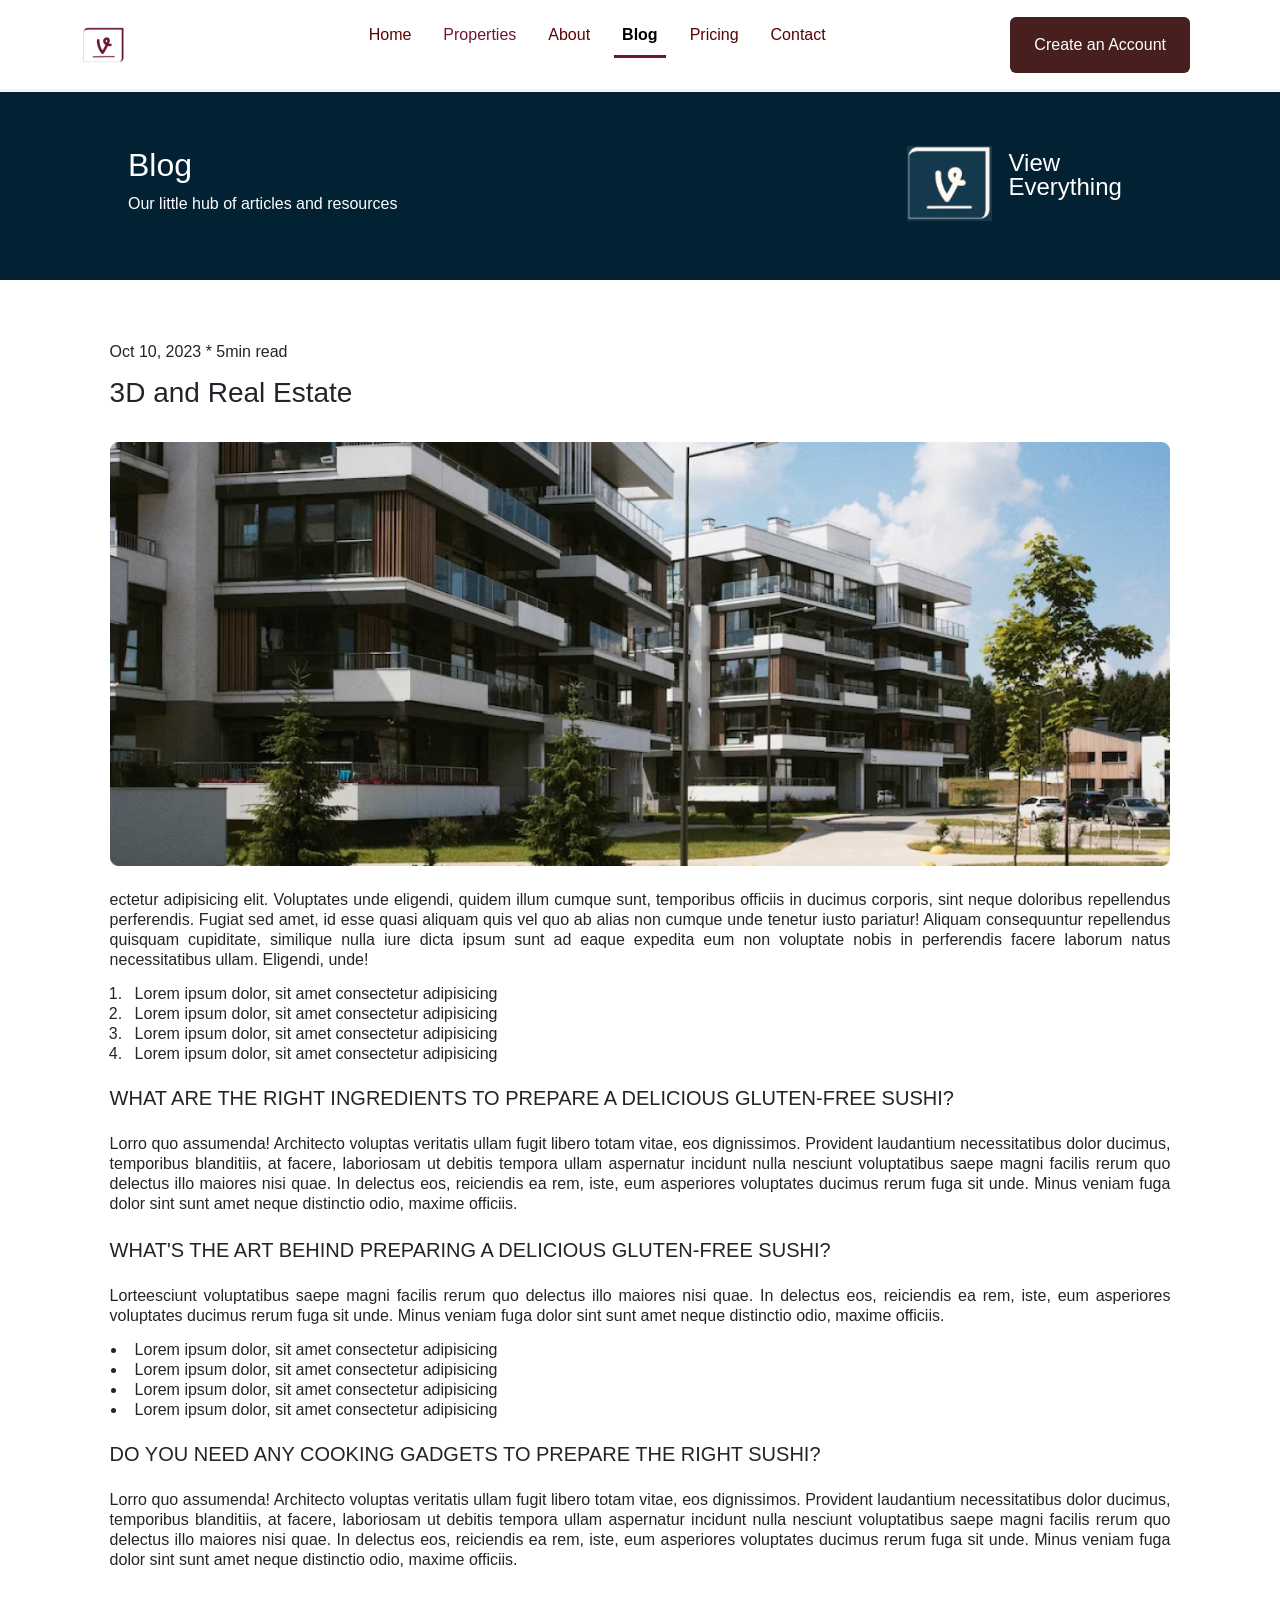
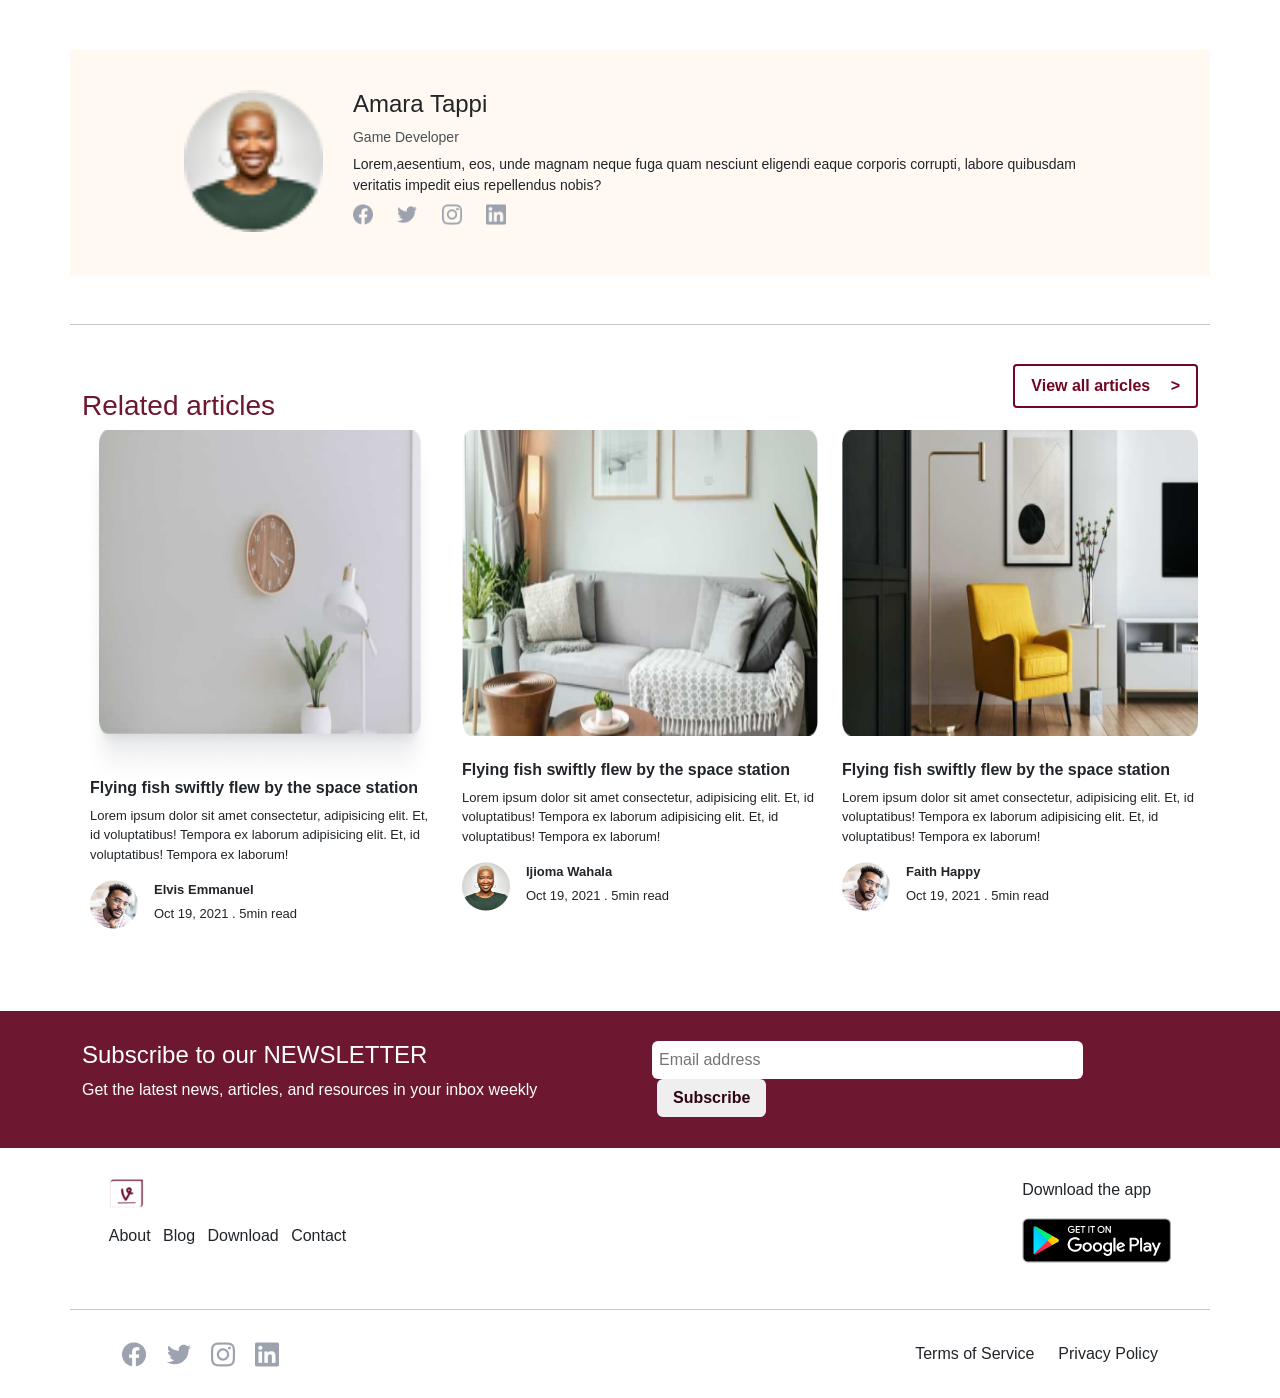
==== commit 955595f5: "updated from new" ====
--- a/3dEstate.html
+++ b/3dEstate.html
@@ -20,26 +20,26 @@
               <div class="collapse navbar-collapse  mobileNav" id="navbarCollapse">
                 <ul class="navbar-nav gap-3 mx-auto mb-3">
                   <li class="nav-item">
-                    <a class="nav-link link active" style="color:  #6D1830;"  aria-current="page" href="index.html">Home</a>
+                    <a class="nav-link link" href="index.html">Home</a>
+                  </li>
+                  <li class="nav-item">
+                    <a class="nav-link  link " style="color: #6D1830;" href="properties.html">Properties</a>
                   </li>
                   <li class="nav-item">
                     <a class="nav-link  link" href="about.html">About</a>
                   </li>
                   <li class="nav-item">
-                    <a class="nav-link  link" href="blog.html">Blog</a>
-                  </li>
-                  <li class="nav-item">
-                    <a class="nav-link  link" href="download.html">Download</a>
+                    <a class="nav-link  link active" href="blog.html">Blog</a>
+                  </li>
+                  <li class="nav-item">
+                    <a class="nav-link  link" href="pricing.html">Pricing</a>
                   </li>
                   <li class="nav-item">
                     <a class="nav-link  link" href="contact.html">Contact</a>
                   </li>
-              
                   </ul>
                 <a class="headerBtn2 py-3 px-4  rounded border-0 me-2 text-decoration-none"
                  href="createAccount.html" style="color: #ffffff;background-color: rgb(72, 31, 31);">Create an Account</a>
-
-                <!-- <a class="headerBtn py-3 px-4  rounded border-0 text-decoration-none" href="download.html">Download now</a> -->
             </div>
                 </div>
           </nav>
